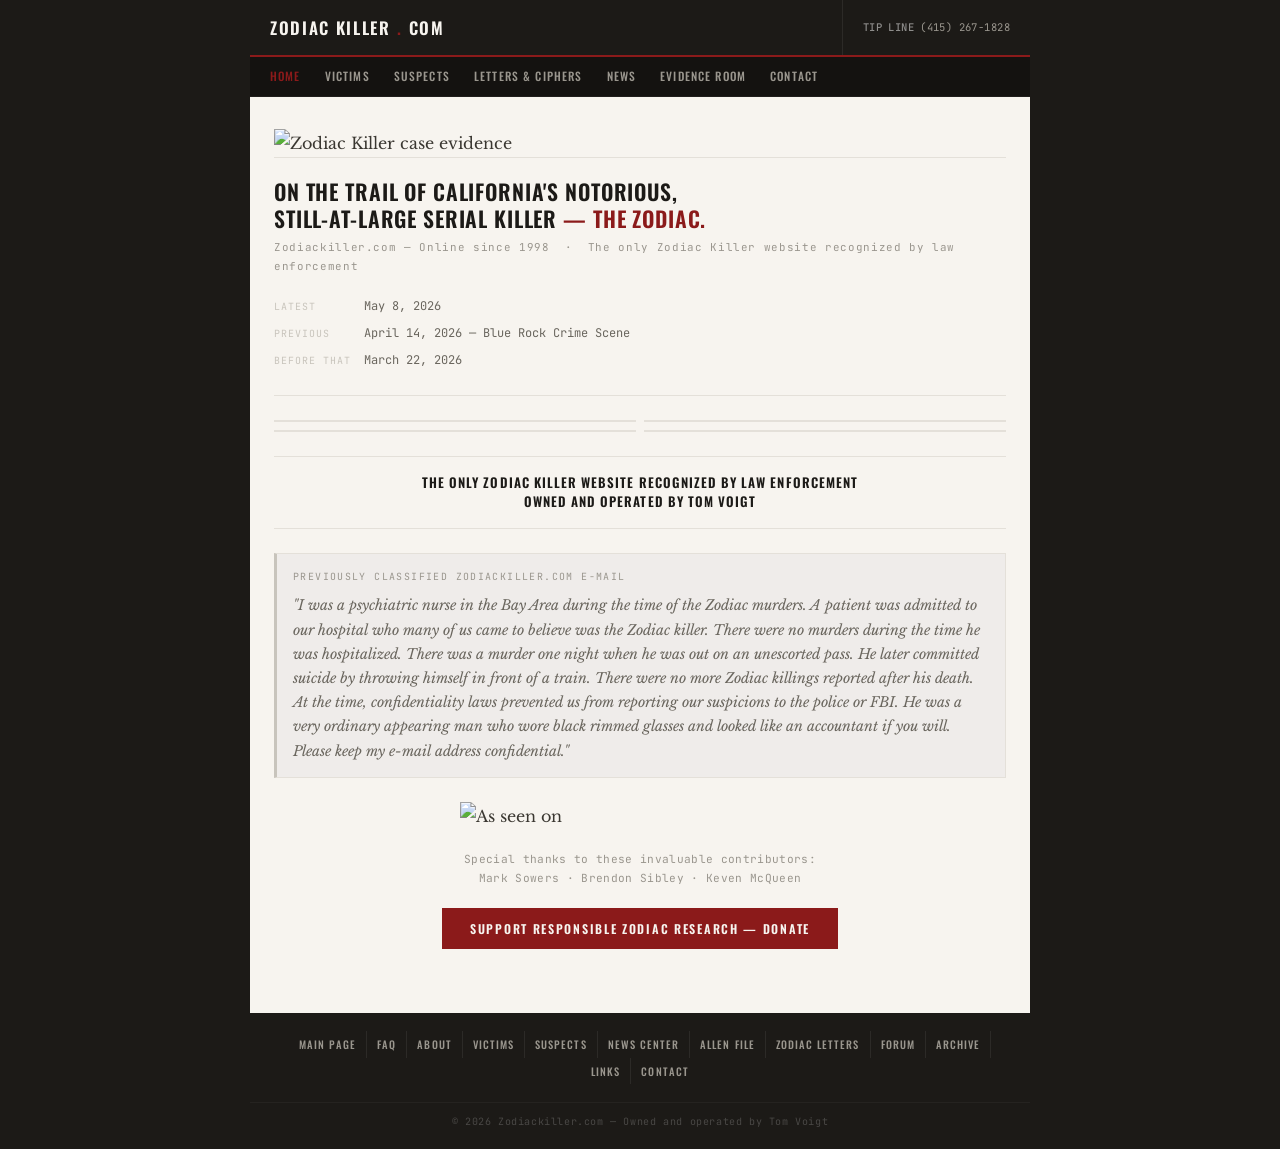
==== index.html @ cfa87250 "Add files via upload" ====
<!DOCTYPE html>
<html lang="en">
<head>
<meta charset="UTF-8">
<meta name="viewport" content="width=device-width, initial-scale=1.0">
<title>ZODIAC KILLER .COM — Online since 1998</title>
<link rel="stylesheet" href="zodiac.css">
</head>
<body>

<div class="site-wrapper">

  <header class="site-header">
    <div class="header-inner">
      <a href="index.html" class="site-title">Zodiac Killer<span class="dot"> .</span>com</a>
      <div class="tip-line"><strong>TIP LINE</strong> (415) 267-1828</div>
      <button class="nav-toggle" onclick="document.querySelector('.site-nav').classList.toggle('open')">☰ Menu</button>
    </div>
  </header>

  <nav class="site-nav">
    <ul>
      <li><a href="index.html" class="active">Home</a></li>
      <li><a href="victims.html">Victims</a></li>
      <li><a href="suspects.html">Suspects</a></li>
      <li><a href="letters.html">Letters &amp; Ciphers</a></li>
      <li><a href="news.html">News</a></li>
      <li><a href="evidence.html">Evidence Room</a></li>
      <li><a href="contact.html">Contact</a></li>
    </ul>
  </nav>

  <main class="page-content">

    <img class="home-lead-image" src="wp-content/uploads/2025/09/mni2.jpg" alt="Zodiac Killer case evidence">

    <div class="home-tagline">On the trail of California's notorious,<br>still-at-large serial killer<em> — the Zodiac.</em></div>
    <div class="home-since">Zodiackiller.com — Online since 1998 &nbsp;·&nbsp; The only Zodiac Killer website recognized by law enforcement</div>

    <div class="home-updates">
      <div class="update-row">
        <span class="label">Latest</span>
        <a href="#">May 8, 2026</a>
      </div>
      <div class="update-row">
        <span class="label">Previous</span>
        <a href="#">April 14, 2026 — Blue Rock Crime Scene</a>
      </div>
      <div class="update-row">
        <span class="label">Before that</span>
        <a href="#">March 22, 2026</a>
      </div>
    </div>

    <div class="home-images">
      <img src="wp-content/uploads/2025/10/500md.jpg" alt="">
      <img src="wp-content/uploads/2025/06/lc.jpg" alt="">
      <img src="wp-content/uploads/2026/01/finallyalldone2.jpg" alt="">
      <img src="wp-content/uploads/2025/09/30t.jpg" alt="">
    </div>

    <div class="home-statement">
      The only Zodiac Killer website recognized by law enforcement<br>
      Owned and operated by Tom Voigt
    </div>

    <div class="home-classified-email">
      <div class="label">Previously classified Zodiackiller.com e-mail</div>
      <blockquote>
        "I was a psychiatric nurse in the Bay Area during the time of the Zodiac murders. A patient was admitted to our hospital who many of us came to believe was the Zodiac killer. There were no murders during the time he was hospitalized. There was a murder one night when he was out on an unescorted pass. He later committed suicide by throwing himself in front of a train. There were no more Zodiac killings reported after his death. At the time, confidentiality laws prevented us from reporting our suspicions to the police or FBI. He was a very ordinary appearing man who wore black rimmed glasses and looked like an accountant if you will. Please keep my e-mail address confidential."
      </blockquote>
    </div>

    <img src="wp-content/uploads/2025/08/asseenon-1.jpg" alt="As seen on" style="margin: 0 auto 20px; max-width: 360px;">

    <div class="home-thanks">
      Special thanks to these invaluable contributors:<br>
      Mark Sowers · Brendon Sibley · Keven McQueen
    </div>

    <div class="home-donate">
      <a href="https://www.paypal.com/donate/?hosted_button_id=XULCL3G2K2986" class="donate-btn">Support Responsible Zodiac Research — Donate</a>
    </div>

  </main>

  <footer class="site-footer">
    <nav class="footer-nav">
      <a href="index.html">Main Page</a>
      <a href="faq.html">FAQ</a>
      <a href="about.html">About</a>
      <a href="victims.html">Victims</a>
      <a href="suspects.html">Suspects</a>
      <a href="news.html">News Center</a>
      <a href="allen.html">Allen File</a>
      <a href="letters.html">Zodiac Letters</a>
      <a href="forum.html">Forum</a>
      <a href="archive.html">Archive</a>
      <a href="links.html">Links</a>
      <a href="contact.html">Contact</a>
    </nav>
    <div class="footer-bottom">© 2026 Zodiackiller.com — Owned and operated by Tom Voigt</div>
  </footer>

</div>
</body>
</html>
---- zodiac.css ----
/*
 * ZODIACKILLER.COM — SHARED STYLESHEET v1.0
 * Forensic archive aesthetic: high legibility, restrained authority.
 * Content first. One accent color. No decoration that doesn't earn its place.
 *
 * Fonts: Libre Baskerville (body), Oswald (nav/labels), JetBrains Mono (dates/codes)
 */

@import url('https://fonts.googleapis.com/css2?family=Libre+Baskerville:ital,wght@0,400;0,700;1,400&family=Oswald:wght@400;500;600&family=JetBrains+Mono:wght@400;500&display=swap');

/* ── Reset ── */
*, *::before, *::after { box-sizing: border-box; margin: 0; padding: 0; }
img { max-width: 100%; height: auto; display: block; }

/* ── Variables ── */
:root {
  --red:       #8b1a1a;
  --red-hover: #a52020;
  --red-pale:  #f5eded;

  --ink:       #1c1a17;
  --ink-2:     #3a3731;
  --ink-3:     #6a665e;
  --ink-4:     #9a968e;
  --ink-5:     #c8c4bc;

  --paper:     #f7f4ef;
  --paper-2:   #efecea;
  --paper-3:   #e4e0d9;

  --serif:     'Libre Baskerville', Georgia, 'Times New Roman', serif;
  --display:   'Oswald', 'Arial Narrow', sans-serif;
  --mono:      'JetBrains Mono', 'Courier New', monospace;

  --max-w:     780px;
}

/* ── Base ── */
html { font-size: 16px; scroll-behavior: smooth; }

body {
  background: var(--ink);
  color: var(--ink-2);
  font-family: var(--serif);
  line-height: 1.75;
  -webkit-font-smoothing: antialiased;
}

.site-wrapper {
  background: var(--paper);
  max-width: var(--max-w);
  margin: 0 auto;
  min-height: 100vh;
}

/* ════════════════════════════════════════
   HEADER
════════════════════════════════════════ */
.site-header {
  background: var(--ink);
  border-bottom: 2px solid var(--red);
  position: sticky;
  top: 0;
  z-index: 100;
}

.header-inner {
  display: flex;
  align-items: stretch;
  justify-content: space-between;
}

.site-title {
  font-family: var(--display);
  font-size: 1.05rem;
  font-weight: 600;
  letter-spacing: 0.1em;
  text-transform: uppercase;
  color: var(--paper);
  text-decoration: none;
  padding: 13px 20px;
  display: flex;
  align-items: center;
  gap: 6px;
  flex-shrink: 0;
}

.site-title .dot { color: var(--red); }

.tip-line {
  font-family: var(--mono);
  font-size: 0.66rem;
  color: var(--ink-4);
  padding: 13px 20px;
  display: flex;
  align-items: center;
  letter-spacing: 0.04em;
  border-left: 1px solid rgba(255,255,255,0.07);
}

.tip-line strong {
  color: rgba(255,255,255,0.5);
  margin-right: 6px;
  font-weight: 500;
}

.nav-toggle {
  display: none;
  background: none;
  border: none;
  cursor: pointer;
  padding: 13px 20px;
  color: var(--ink-4);
  font-family: var(--display);
  font-size: 0.72rem;
  letter-spacing: 0.1em;
  text-transform: uppercase;
  align-items: center;
  gap: 6px;
}

/* ════════════════════════════════════════
   NAVIGATION
════════════════════════════════════════ */
.site-nav {
  background: #141210;
  border-bottom: 1px solid rgba(255,255,255,0.05);
}

.site-nav ul {
  list-style: none;
  display: flex;
  flex-wrap: wrap;
  padding: 0 8px;
}

.site-nav ul li a {
  display: block;
  font-family: var(--display);
  font-size: 0.72rem;
  font-weight: 500;
  letter-spacing: 0.1em;
  text-transform: uppercase;
  color: var(--ink-4);
  text-decoration: none;
  padding: 9px 12px;
  transition: color 0.15s;
  white-space: nowrap;
}

.site-nav ul li a:hover { color: var(--paper); }
.site-nav ul li a.active { color: var(--red); }

/* ════════════════════════════════════════
   PAGE CONTENT
════════════════════════════════════════ */
.page-content {
  padding: 32px 24px 56px;
}

.page-header {
  border-bottom: 1px solid var(--paper-3);
  padding-bottom: 20px;
  margin-bottom: 28px;
}

.page-label {
  font-family: var(--display);
  font-size: 0.68rem;
  font-weight: 500;
  letter-spacing: 0.18em;
  text-transform: uppercase;
  color: var(--red);
  margin-bottom: 8px;
  display: flex;
  align-items: center;
  gap: 10px;
}

.page-label::after {
  content: '';
  flex: 1;
  height: 1px;
  background: var(--paper-3);
}

.page-title {
  font-family: var(--display);
  font-size: clamp(1.4rem, 4vw, 2rem);
  font-weight: 600;
  letter-spacing: 0.02em;
  text-transform: uppercase;
  color: var(--ink);
  line-height: 1.15;
  margin-bottom: 8px;
}

.page-subtitle {
  font-family: var(--serif);
  font-size: 1rem;
  font-style: italic;
  color: var(--ink-3);
}

.page-byline {
  font-family: var(--mono);
  font-size: 0.7rem;
  color: var(--ink-4);
  margin-top: 10px;
  display: flex;
  flex-wrap: wrap;
  gap: 3px 14px;
  letter-spacing: 0.03em;
}

.page-byline a { color: var(--red); text-decoration: none; }
.page-byline a:hover { text-decoration: underline; }

/* ════════════════════════════════════════
   ARTICLE LAYOUT
════════════════════════════════════════ */
.article-layout {
  display: grid;
  grid-template-columns: 1fr 152px;
  gap: 28px;
  align-items: start;
}

.article-body p {
  font-size: 0.96rem;
  line-height: 1.82;
  color: var(--ink-2);
  margin-bottom: 1.15em;
}

.article-body p:first-of-type::first-letter {
  font-family: var(--display);
  font-size: 3em;
  font-weight: 600;
  float: left;
  line-height: 0.78;
  margin: 5px 8px 0 0;
  color: var(--red);
}

.article-body b,
.article-body strong { color: var(--ink); font-weight: 700; }

.article-body a {
  color: var(--red);
  text-decoration: none;
  border-bottom: 1px solid rgba(139,26,26,0.28);
  transition: border-color 0.15s;
}
.article-body a:hover { border-bottom-color: var(--red); }

.article-body .update-notice {
  font-family: var(--mono);
  font-size: 0.76rem;
  color: var(--red);
  background: var(--red-pale);
  border-left: 3px solid var(--red);
  padding: 8px 12px;
  margin-bottom: 1.15em;
  line-height: 1.55;
}

/* Witness statements / quotes */
.article-body .witness {
  border-left: 2px solid var(--ink-5);
  padding: 0 0 0 16px;
  margin-bottom: 1.15em;
  color: var(--ink-3);
  font-style: italic;
}

/* ── Sidebar images ── */
.article-sidebar {
  display: flex;
  flex-direction: column;
  gap: 14px;
}

.sidebar-figure {
  border: 1px solid var(--paper-3);
  background: white;
}

.sidebar-figure img { width: 100%; }

.sidebar-figure figcaption {
  font-family: var(--mono);
  font-size: 0.64rem;
  color: var(--ink-3);
  padding: 5px 7px;
  line-height: 1.4;
  background: var(--paper-2);
  letter-spacing: 0.02em;
}

/* ════════════════════════════════════════
   PROFILE HEADER (suspect/victim)
════════════════════════════════════════ */
.profile-header {
  display: grid;
  grid-template-columns: 110px 1fr;
  gap: 18px;
  align-items: start;
  background: var(--paper-2);
  border: 1px solid var(--paper-3);
  border-left: 3px solid var(--red);
  padding: 16px;
  margin-bottom: 24px;
}

.profile-photo { border: 1px solid var(--paper-3); background: white; }
.profile-photo img { width: 100%; }

.profile-name {
  font-family: var(--display);
  font-size: 1.25rem;
  font-weight: 600;
  letter-spacing: 0.04em;
  text-transform: uppercase;
  color: var(--ink);
  line-height: 1.2;
  margin-bottom: 4px;
}

.profile-aka {
  font-family: var(--mono);
  font-size: 0.67rem;
  color: var(--ink-4);
  letter-spacing: 0.04em;
  margin-bottom: 8px;
}

.profile-status {
  display: inline-block;
  font-family: var(--display);
  font-size: 0.62rem;
  font-weight: 600;
  letter-spacing: 0.14em;
  text-transform: uppercase;
  padding: 3px 8px;
  margin-bottom: 10px;
}

.profile-status.suspect { background: var(--ink); color: var(--paper); }
.profile-status.victim  { background: var(--red); color: var(--paper); }

.profile-contact {
  font-family: var(--mono);
  font-size: 0.7rem;
  color: var(--ink-4);
}

.profile-contact a { color: var(--red); text-decoration: none; }

/* ════════════════════════════════════════
   VICTIMS INDEX
════════════════════════════════════════ */
.victims-intro {
  font-size: 0.93rem;
  color: var(--ink-2);
  line-height: 1.72;
  margin-bottom: 28px;
  padding-bottom: 20px;
  border-bottom: 1px solid var(--paper-3);
}

.victims-intro em {
  display: block;
  margin-top: 8px;
  font-style: italic;
  color: var(--ink-3);
  font-size: 0.86rem;
}

.section-divider {
  font-family: var(--display);
  font-size: 0.66rem;
  font-weight: 600;
  letter-spacing: 0.18em;
  text-transform: uppercase;
  color: var(--ink-4);
  margin: 24px 0 12px;
  display: flex;
  align-items: center;
  gap: 10px;
}

.section-divider.definite { color: var(--red); }

.section-divider::after {
  content: '';
  flex: 1;
  height: 1px;
  background: var(--paper-3);
}

.victims-grid {
  display: grid;
  grid-template-columns: repeat(auto-fill, minmax(148px, 1fr));
  gap: 10px;
  margin-bottom: 4px;
}

.victim-card {
  border: 1px solid var(--paper-3);
  background: var(--paper-2);
  text-decoration: none;
  display: block;
  transition: border-color 0.15s, box-shadow 0.15s;
}

.victim-card:hover {
  border-color: var(--red);
  box-shadow: 0 2px 8px rgba(0,0,0,0.08);
}

.victim-card img { width: 100%; display: block; background: white; }

.victim-card-label {
  font-family: var(--display);
  font-size: 0.68rem;
  font-weight: 500;
  letter-spacing: 0.06em;
  text-transform: uppercase;
  color: var(--ink-2);
  padding: 7px 9px;
  line-height: 1.35;
}

/* ════════════════════════════════════════
   DOCUMENT GALLERY (ALAPF)
════════════════════════════════════════ */
.doc-intro {
  font-size: 0.88rem;
  color: var(--ink-2);
  line-height: 1.7;
  margin-bottom: 24px;
  padding: 14px 16px;
  background: var(--paper-2);
  border: 1px solid var(--paper-3);
  border-left: 3px solid var(--red);
}

.doc-gallery {
  display: grid;
  grid-template-columns: repeat(auto-fill, minmax(120px, 1fr));
  gap: 10px;
}

.doc-item {
  border: 1px solid var(--paper-3);
  background: var(--paper-2);
  text-decoration: none;
  display: block;
  transition: border-color 0.15s;
}

.doc-item:hover { border-color: var(--red); }
.doc-item img { width: 100%; background: white; }

.doc-caption {
  font-family: var(--mono);
  font-size: 0.62rem;
  color: var(--ink-3);
  padding: 5px 7px;
  line-height: 1.4;
  letter-spacing: 0.02em;
}

/* ════════════════════════════════════════
   HOMEPAGE
════════════════════════════════════════ */
.home-lead-image {
  width: 100%;
  border-bottom: 1px solid var(--paper-3);
  margin-bottom: 20px;
}

.home-tagline {
  font-family: var(--display);
  font-size: clamp(1rem, 3vw, 1.35rem);
  font-weight: 600;
  letter-spacing: 0.04em;
  text-transform: uppercase;
  color: var(--ink);
  line-height: 1.25;
  margin-bottom: 6px;
}

.home-tagline em { color: var(--red); font-style: normal; }

.home-since {
  font-family: var(--mono);
  font-size: 0.68rem;
  color: var(--ink-4);
  letter-spacing: 0.06em;
  margin-bottom: 20px;
}

.home-updates {
  display: flex;
  flex-direction: column;
  gap: 6px;
  margin-bottom: 24px;
  padding-bottom: 24px;
  border-bottom: 1px solid var(--paper-3);
}

.update-row {
  font-family: var(--mono);
  font-size: 0.75rem;
  display: flex;
  align-items: baseline;
  gap: 10px;
}

.update-row .label {
  color: var(--ink-5);
  font-size: 0.62rem;
  letter-spacing: 0.1em;
  text-transform: uppercase;
  flex-shrink: 0;
  width: 80px;
}

.update-row a {
  color: var(--ink-3);
  text-decoration: none;
  transition: color 0.15s;
}

.update-row a:hover { color: var(--red); }

.home-images {
  display: grid;
  grid-template-columns: 1fr 1fr;
  gap: 8px;
  margin-bottom: 24px;
}

.home-images img {
  width: 100%;
  border: 1px solid var(--paper-3);
}

.home-statement {
  font-family: var(--display);
  font-size: 0.82rem;
  font-weight: 600;
  letter-spacing: 0.08em;
  text-transform: uppercase;
  color: var(--ink);
  text-align: center;
  padding: 16px 24px;
  border-top: 1px solid var(--paper-3);
  border-bottom: 1px solid var(--paper-3);
  margin-bottom: 24px;
  line-height: 1.5;
}

.home-classified-email {
  background: var(--paper-2);
  border: 1px solid var(--paper-3);
  border-left: 3px solid var(--ink-5);
  padding: 14px 16px;
  margin-bottom: 24px;
}

.home-classified-email .label {
  font-family: var(--mono);
  font-size: 0.62rem;
  letter-spacing: 0.14em;
  text-transform: uppercase;
  color: var(--ink-4);
  margin-bottom: 8px;
}

.home-classified-email blockquote {
  font-size: 0.88rem;
  font-style: italic;
  color: var(--ink-3);
  line-height: 1.72;
}

.home-thanks {
  font-family: var(--mono);
  font-size: 0.7rem;
  color: var(--ink-4);
  text-align: center;
  line-height: 1.7;
  margin-bottom: 20px;
  letter-spacing: 0.03em;
}

.home-donate {
  text-align: center;
  margin-bottom: 8px;
}

.donate-btn {
  display: inline-block;
  font-family: var(--display);
  font-size: 0.76rem;
  font-weight: 600;
  letter-spacing: 0.14em;
  text-transform: uppercase;
  color: var(--paper);
  background: var(--red);
  text-decoration: none;
  padding: 10px 28px;
  transition: background 0.15s;
}

.donate-btn:hover { background: var(--red-hover); }

/* ════════════════════════════════════════
   FOOTER
════════════════════════════════════════ */
.site-footer {
  background: var(--ink);
}

.footer-nav {
  padding: 18px 24px;
  display: flex;
  flex-wrap: wrap;
  justify-content: center;
  gap: 0;
}

.footer-nav a {
  font-family: var(--display);
  font-size: 0.66rem;
  font-weight: 500;
  letter-spacing: 0.1em;
  text-transform: uppercase;
  color: var(--ink-4);
  text-decoration: none;
  padding: 4px 10px;
  border-right: 1px solid rgba(255,255,255,0.07);
  transition: color 0.15s;
  white-space: nowrap;
}

.footer-nav a:last-child { border-right: none; }
.footer-nav a:hover { color: var(--paper); }

.footer-bottom {
  text-align: center;
  padding: 10px 24px 18px;
  font-family: var(--mono);
  font-size: 0.63rem;
  color: rgba(255,255,255,0.2);
  letter-spacing: 0.06em;
  border-top: 1px solid rgba(255,255,255,0.04);
}

/* ════════════════════════════════════════
   RESPONSIVE — MOBILE
════════════════════════════════════════ */
@media (max-width: 600px) {
  .tip-line { display: none; }
  .nav-toggle { display: flex; }

  .site-nav {
    display: none;
    position: absolute;
    top: 100%;
    left: 0;
    right: 0;
    z-index: 99;
    border-bottom: 2px solid var(--red);
  }
  .site-nav.open { display: block; }

  .site-nav ul {
    flex-direction: column;
    padding: 6px 0;
  }

  .site-nav ul li a {
    padding: 11px 20px;
    font-size: 0.82rem;
    border-bottom: 1px solid rgba(255,255,255,0.04);
  }

  .article-layout {
    grid-template-columns: 1fr;
  }

  .article-sidebar {
    display: grid;
    grid-template-columns: 1fr 1fr;
    gap: 10px;
  }

  .profile-header {
    grid-template-columns: 80px 1fr;
    gap: 14px;
  }

  .victims-grid {
    grid-template-columns: 1fr 1fr;
  }

  .home-images {
    grid-template-columns: 1fr;
  }

  .page-content { padding: 20px 16px 40px; }
}

@media (max-width: 380px) {
  .article-sidebar { grid-template-columns: 1fr; }
  .doc-gallery { grid-template-columns: repeat(2, 1fr); }
}
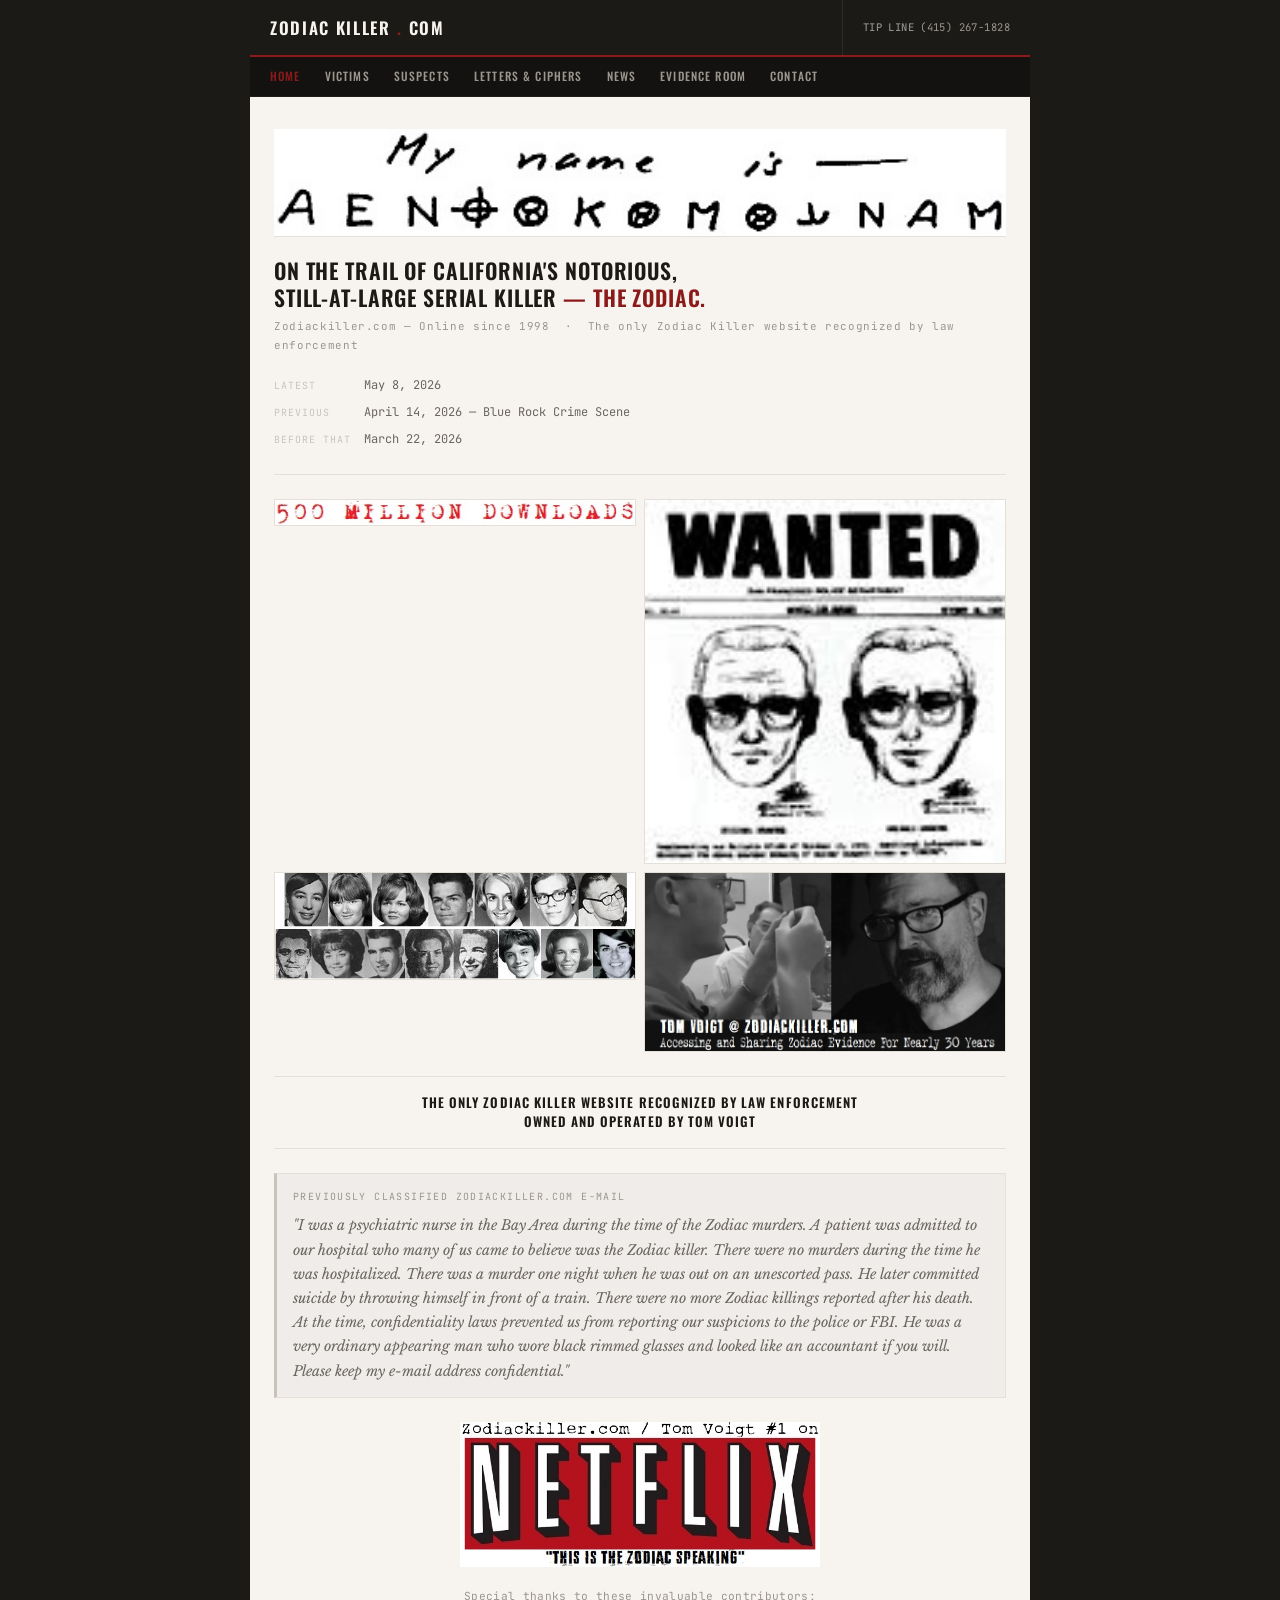
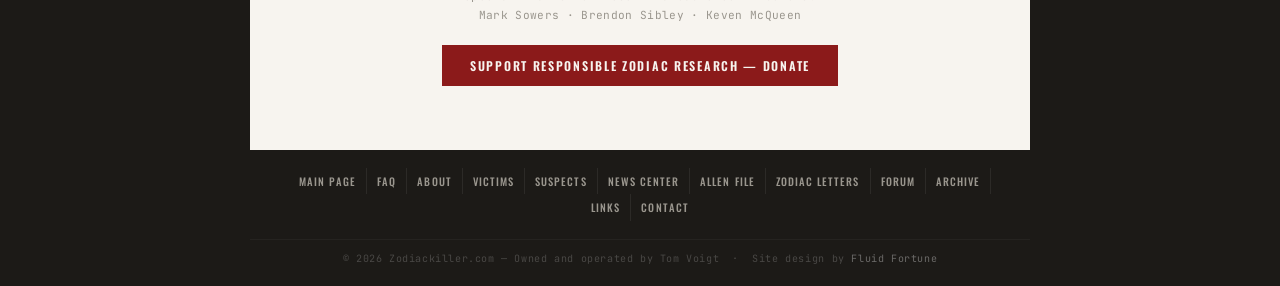
==== commit a2a4a7f3: "Updated footer" ====
--- a/index.html
+++ b/index.html
@@ -92,14 +92,14 @@
       <a href="victims.html">Victims</a>
       <a href="suspects.html">Suspects</a>
       <a href="news.html">News Center</a>
-      <a href="allen.html">Allen File</a>
+      <a href="allen-pf.html">Allen File</a>
       <a href="letters.html">Zodiac Letters</a>
       <a href="forum.html">Forum</a>
       <a href="archive.html">Archive</a>
       <a href="links.html">Links</a>
       <a href="contact.html">Contact</a>
     </nav>
-    <div class="footer-bottom">© 2026 Zodiackiller.com — Owned and operated by Tom Voigt</div>
+    <div class="footer-bottom">© 2026 Zodiackiller.com — Owned and operated by Tom Voigt &nbsp;·&nbsp; Site design by <a href="https://fluidfortune.com" target="_blank" rel="noopener" style="color:rgba(255,255,255,0.35); text-decoration:none;">Fluid Fortune</a></div>
   </footer>
 
 </div>
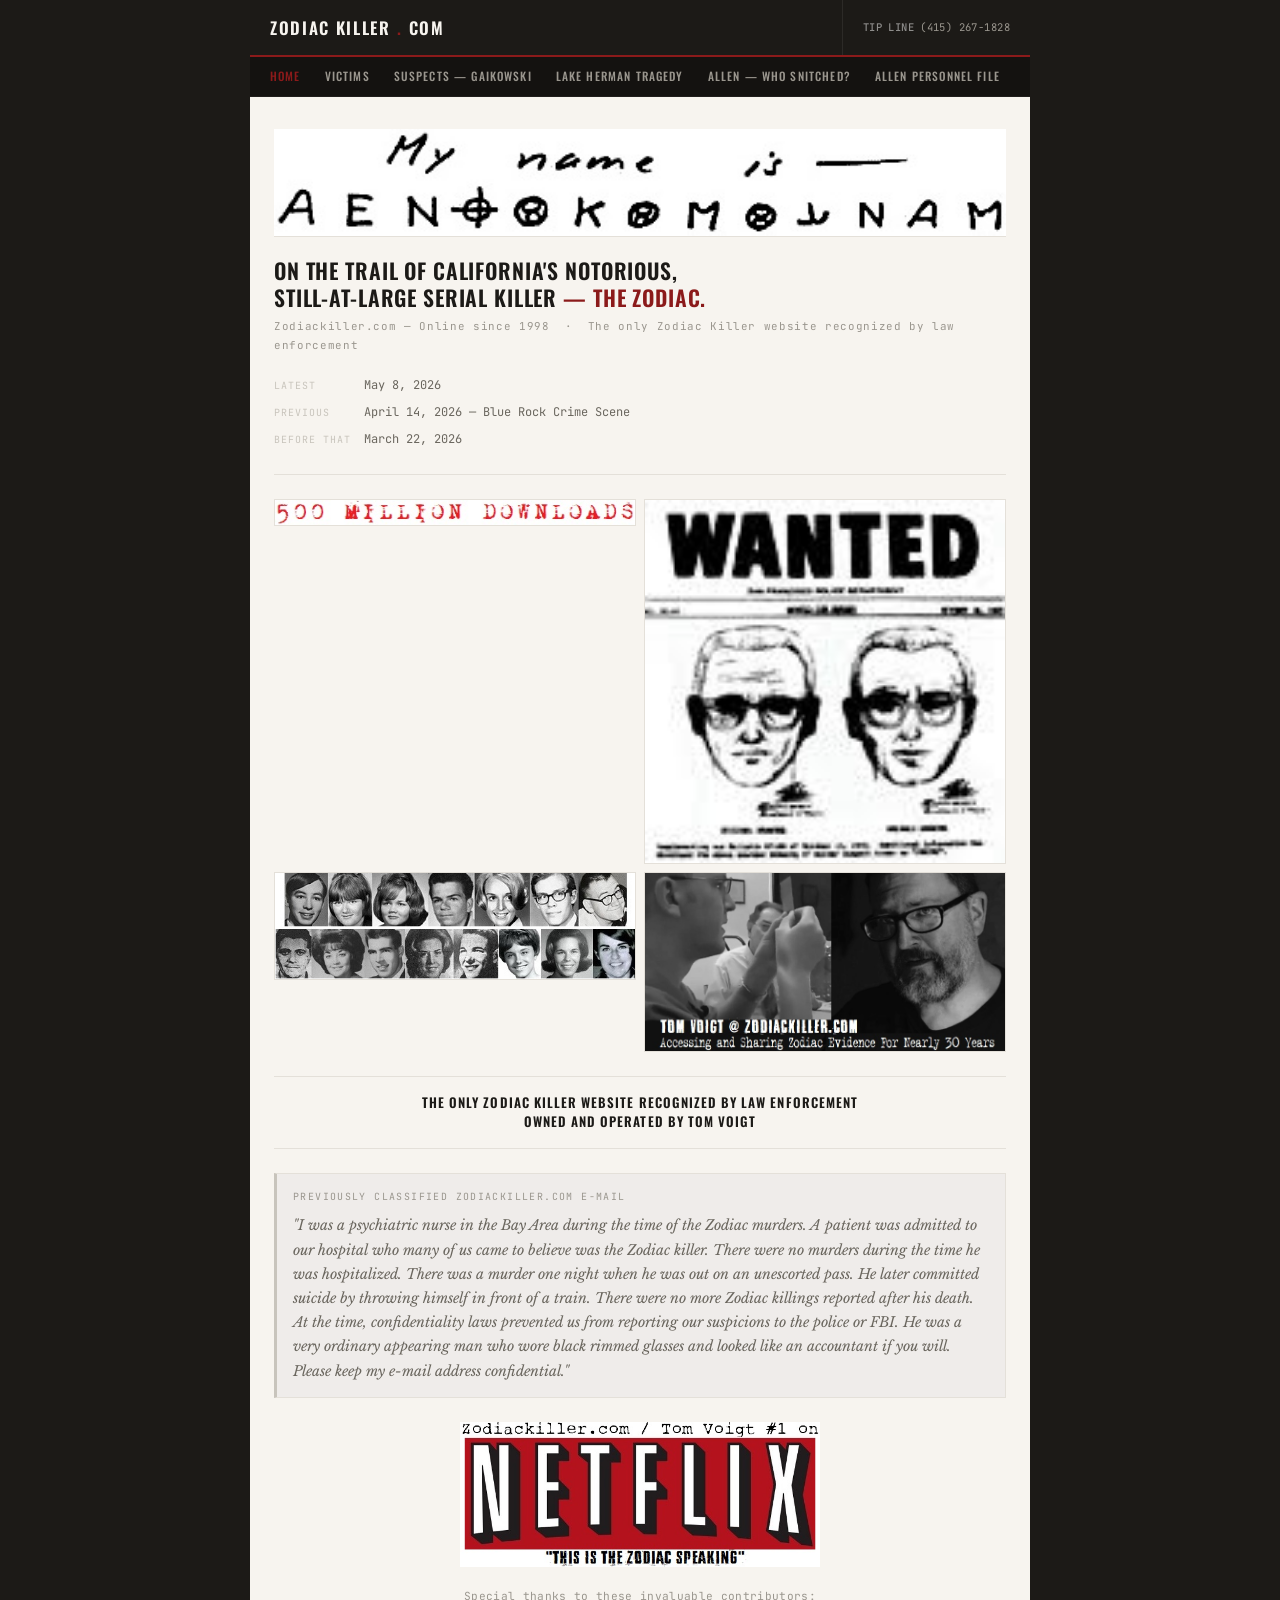
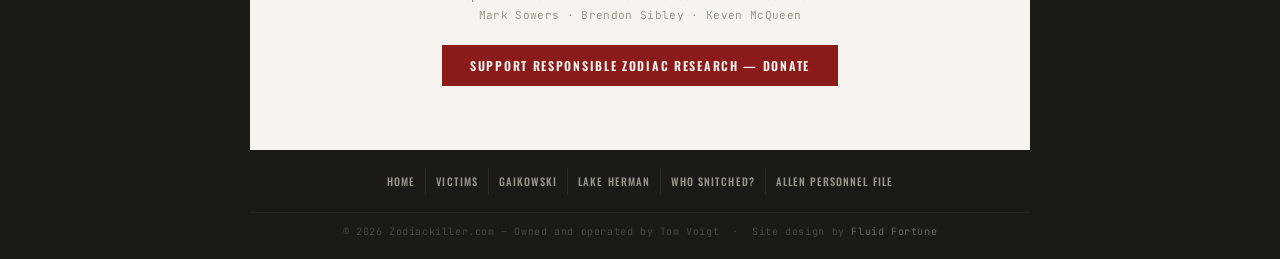
==== commit 0ebb0192: "Updated sample template" ====
--- a/index.html
+++ b/index.html
@@ -22,11 +22,10 @@
     <ul>
       <li><a href="index.html" class="active">Home</a></li>
       <li><a href="victims.html">Victims</a></li>
-      <li><a href="suspects.html">Suspects</a></li>
-      <li><a href="letters.html">Letters &amp; Ciphers</a></li>
-      <li><a href="news.html">News</a></li>
-      <li><a href="evidence.html">Evidence Room</a></li>
-      <li><a href="contact.html">Contact</a></li>
+      <li><a href="gaikowski.html">Suspects — Gaikowski</a></li>
+      <li><a href="lhr.html">Lake Herman Tragedy</a></li>
+      <li><a href="allen.html">Allen — Who Snitched?</a></li>
+      <li><a href="allen-pf.html">Allen Personnel File</a></li>
     </ul>
   </nav>
 
@@ -86,18 +85,12 @@
 
   <footer class="site-footer">
     <nav class="footer-nav">
-      <a href="index.html">Main Page</a>
-      <a href="faq.html">FAQ</a>
-      <a href="about.html">About</a>
+      <a href="index.html">Home</a>
       <a href="victims.html">Victims</a>
-      <a href="suspects.html">Suspects</a>
-      <a href="news.html">News Center</a>
-      <a href="allen-pf.html">Allen File</a>
-      <a href="letters.html">Zodiac Letters</a>
-      <a href="forum.html">Forum</a>
-      <a href="archive.html">Archive</a>
-      <a href="links.html">Links</a>
-      <a href="contact.html">Contact</a>
+      <a href="gaikowski.html">Gaikowski</a>
+      <a href="lhr.html">Lake Herman</a>
+      <a href="allen.html">Who Snitched?</a>
+      <a href="allen-pf.html">Allen Personnel File</a>
     </nav>
     <div class="footer-bottom">© 2026 Zodiackiller.com — Owned and operated by Tom Voigt &nbsp;·&nbsp; Site design by <a href="https://fluidfortune.com" target="_blank" rel="noopener" style="color:rgba(255,255,255,0.35); text-decoration:none;">Fluid Fortune</a></div>
   </footer>
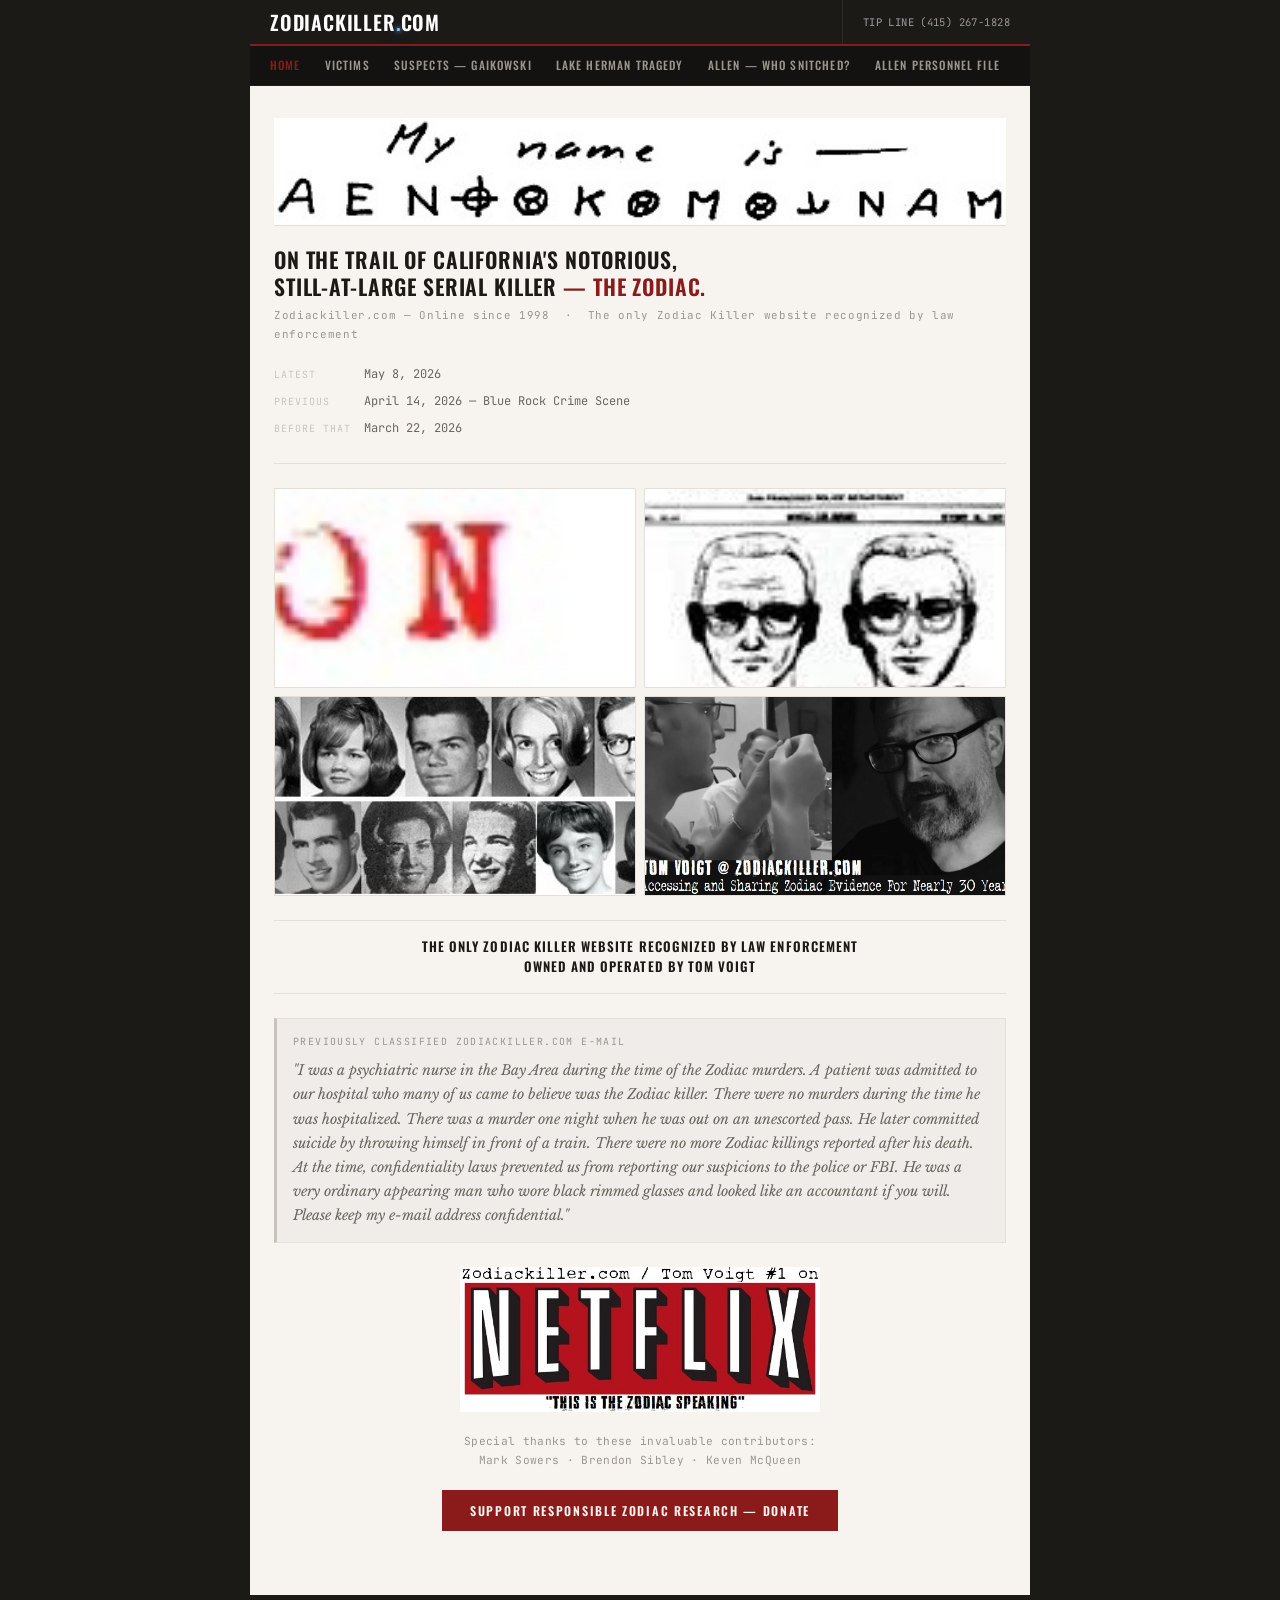
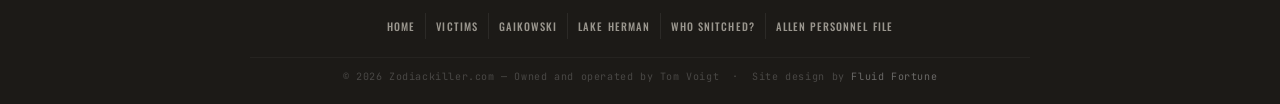
==== commit ea16fa1c: "Add files via upload" ====
--- a/index.html
+++ b/index.html
@@ -12,7 +12,7 @@
 
   <header class="site-header">
     <div class="header-inner">
-      <a href="index.html" class="site-title">Zodiac Killer<span class="dot"> .</span>com</a>
+      <a href="index.html" class="site-title">ZODIACKILLER<span class="dot">.</span>COM</a>
       <div class="tip-line"><strong>TIP LINE</strong> (415) 267-1828</div>
       <button class="nav-toggle" onclick="document.querySelector('.site-nav').classList.toggle('open')">☰ Menu</button>
     </div>
--- a/zodiac.css
+++ b/zodiac.css
@@ -72,20 +72,53 @@
 
 .site-title {
   font-family: var(--display);
-  font-size: 1.05rem;
-  font-weight: 600;
-  letter-spacing: 0.1em;
-  text-transform: uppercase;
-  color: var(--paper);
+  font-size: 1.25rem;
+  font-weight: 600;
+  letter-spacing: 0.04em;
+  text-transform: uppercase;
+  color: #ffffff;
   text-decoration: none;
-  padding: 13px 20px;
+  padding: 12px 20px;
   display: flex;
   align-items: center;
-  gap: 6px;
+  gap: 0;
   flex-shrink: 0;
-}
-
-.site-title .dot { color: var(--red); }
+  line-height: 1;
+}
+
+/* No spaces — ZODIACKILLER.COM as one tight stamp */
+.site-title .wordmark {
+  display: inline;
+  letter-spacing: 0.02em;
+}
+
+.site-title .dot {
+  color: #7eb8f7;
+  letter-spacing: 0;
+  text-shadow:
+    0 0 4px  rgba(140, 200, 255, 0.95),
+    0 0 10px rgba(100, 170, 255, 0.75),
+    0 0 22px rgba(80,  150, 255, 0.55),
+    0 0 42px rgba(60,  120, 255, 0.30);
+  animation: dot-pulse 3.5s ease-in-out infinite;
+}
+
+@keyframes dot-pulse {
+  0%, 100% {
+    text-shadow:
+      0 0 4px  rgba(140, 200, 255, 0.95),
+      0 0 10px rgba(100, 170, 255, 0.75),
+      0 0 22px rgba(80,  150, 255, 0.55),
+      0 0 42px rgba(60,  120, 255, 0.30);
+  }
+  50% {
+    text-shadow:
+      0 0 6px  rgba(160, 220, 255, 1.00),
+      0 0 16px rgba(120, 190, 255, 0.85),
+      0 0 32px rgba(90,  160, 255, 0.65),
+      0 0 58px rgba(70,  130, 255, 0.38);
+  }
+}
 
 .tip-line {
   font-family: var(--mono);
@@ -545,6 +578,9 @@
 
 .home-images img {
   width: 100%;
+  height: 200px;
+  object-fit: cover;
+  object-position: center;
   border: 1px solid var(--paper-3);
 }
 
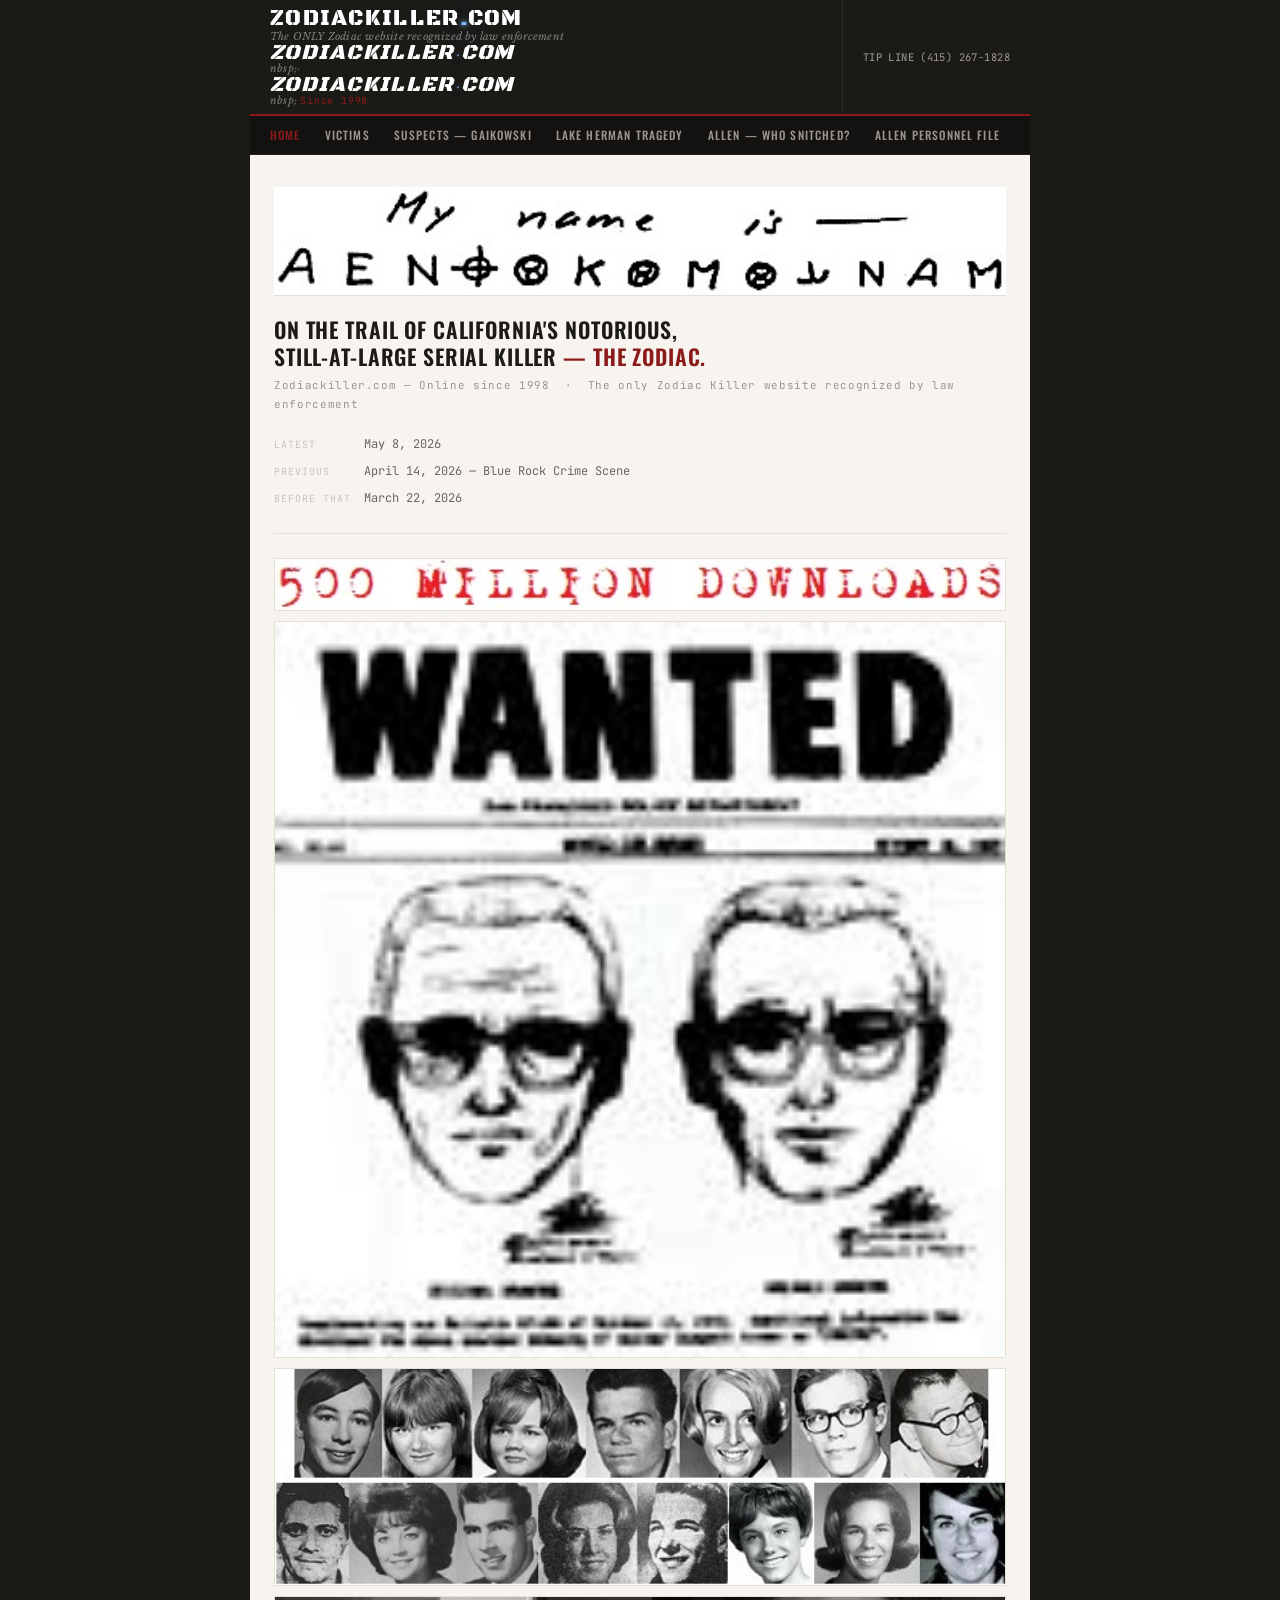
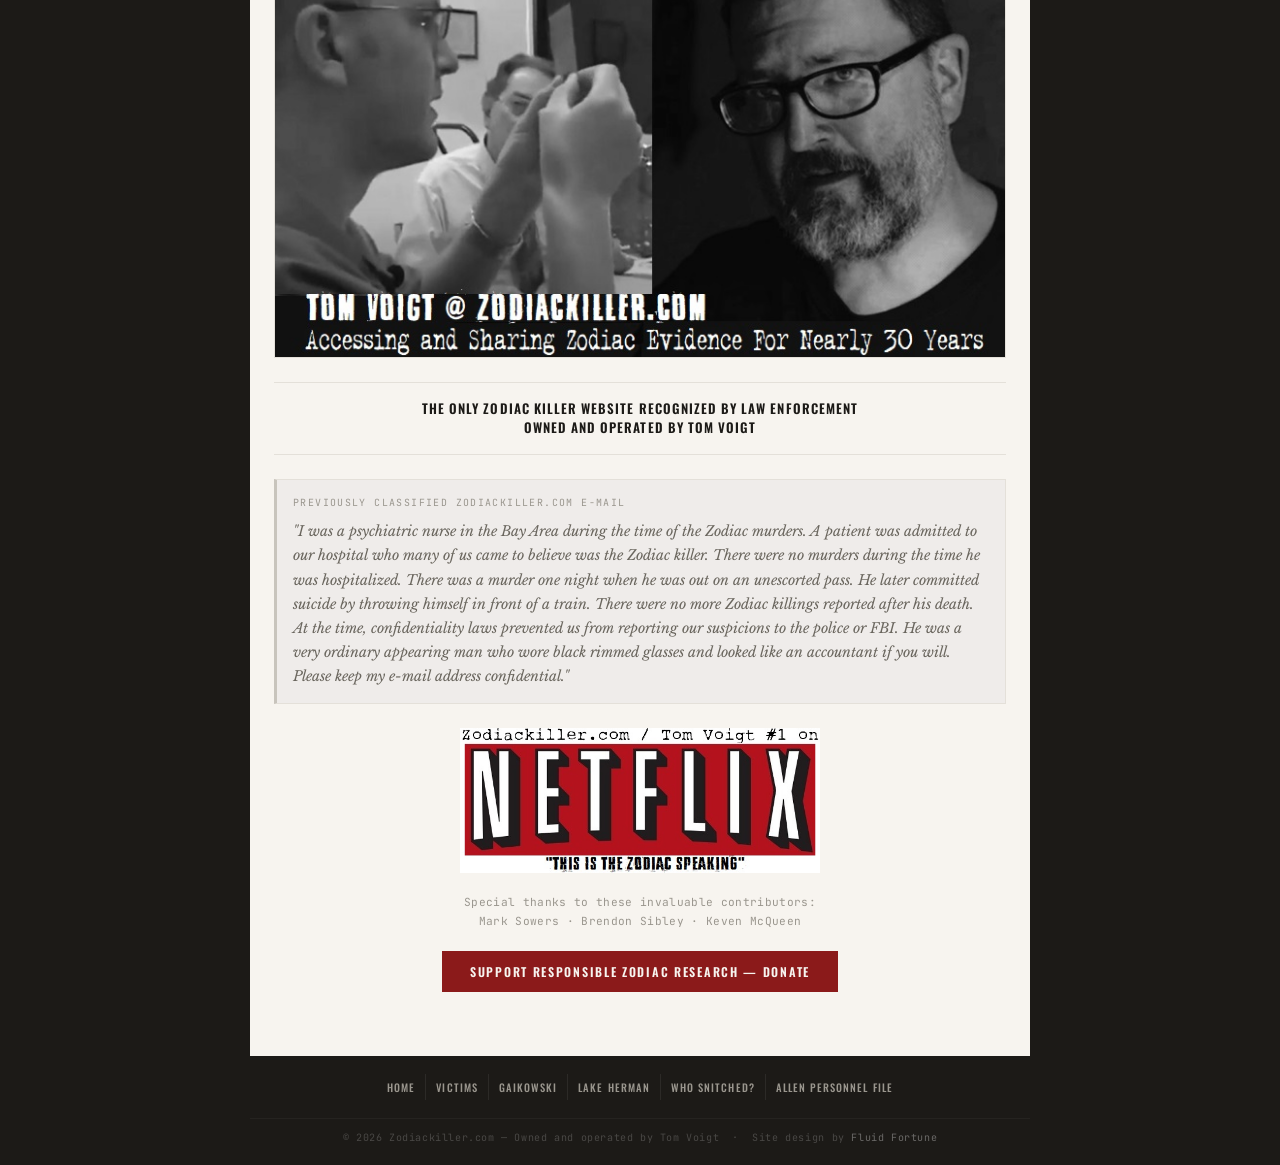
==== commit e6873ffb: "Updated .css file" ====
--- a/index.html
+++ b/index.html
@@ -12,7 +12,7 @@
 
   <header class="site-header">
     <div class="header-inner">
-      <a href="index.html" class="site-title">ZODIACKILLER<span class="dot">.</span>COM</a>
+      <div class="site-title-block"><a href="index.html" class="site-title">ZODIACKILLER<span class="dot">.</span>COM</a><div class="site-tagline">The ONLY Zodiac website recognized by law enforcement <a href="index.html" class="site-title">ZODIACKILLER<span class="dot">.</span>COM</a>nbsp;·<a href="index.html" class="site-title">ZODIACKILLER<span class="dot">.</span>COM</a>nbsp; <span>Since 1998</span></div></div>
       <div class="tip-line"><strong>TIP LINE</strong> (415) 267-1828</div>
       <button class="nav-toggle" onclick="document.querySelector('.site-nav').classList.toggle('open')">☰ Menu</button>
     </div>
--- a/zodiac.css
+++ b/zodiac.css
@@ -6,7 +6,7 @@
  * Fonts: Libre Baskerville (body), Oswald (nav/labels), JetBrains Mono (dates/codes)
  */
 
-@import url('https://fonts.googleapis.com/css2?family=Libre+Baskerville:ital,wght@0,400;0,700;1,400&family=Oswald:wght@400;500;600&family=JetBrains+Mono:wght@400;500&display=swap');
+@import url('https://fonts.googleapis.com/css2?family=Libre+Baskerville:ital,wght@0,400;0,700;1,400&family=Oswald:wght@400;500;600&family=Black+Ops+One&family=JetBrains+Mono:wght@400;500&display=swap');
 
 /* ── Reset ── */
 *, *::before, *::after { box-sizing: border-box; margin: 0; padding: 0; }
@@ -71,25 +71,19 @@
 }
 
 .site-title {
-  font-family: var(--display);
-  font-size: 1.25rem;
-  font-weight: 600;
-  letter-spacing: 0.04em;
+  font-family: 'Black Ops One', var(--display);
+  font-size: 1.35rem;
+  font-weight: 400;
+  letter-spacing: 0.06em;
   text-transform: uppercase;
   color: #ffffff;
   text-decoration: none;
-  padding: 12px 20px;
+  padding: 0;
   display: flex;
   align-items: center;
   gap: 0;
   flex-shrink: 0;
   line-height: 1;
-}
-
-/* No spaces — ZODIACKILLER.COM as one tight stamp */
-.site-title .wordmark {
-  display: inline;
-  letter-spacing: 0.02em;
 }
 
 .site-title .dot {
@@ -151,6 +145,33 @@
   align-items: center;
   gap: 6px;
 }
+
+.site-title-block {
+  display: flex;
+  flex-direction: column;
+  justify-content: center;
+  padding: 8px 20px;
+  flex-shrink: 0;
+}
+
+.site-tagline {
+  font-family: var(--serif);
+  font-size: 0.65rem;
+  font-style: italic;
+  color: rgba(255,255,255,0.45);
+  letter-spacing: 0.02em;
+  margin-top: 2px;
+  line-height: 1;
+}
+
+.site-tagline span {
+  color: var(--red);
+  font-style: normal;
+  font-family: var(--mono);
+  letter-spacing: 0.08em;
+  font-size: 0.62rem;
+}
+
 
 /* ════════════════════════════════════════
    NAVIGATION
@@ -570,17 +591,15 @@
 .update-row a:hover { color: var(--red); }
 
 .home-images {
-  display: grid;
-  grid-template-columns: 1fr 1fr;
-  gap: 8px;
+  display: flex;
+  flex-direction: column;
+  gap: 10px;
   margin-bottom: 24px;
 }
 
 .home-images img {
   width: 100%;
-  height: 200px;
-  object-fit: cover;
-  object-position: center;
+  height: auto;
   border: 1px solid var(--paper-3);
 }
 
@@ -744,10 +763,6 @@
     grid-template-columns: 1fr 1fr;
   }
 
-  .home-images {
-    grid-template-columns: 1fr;
-  }
-
   .page-content { padding: 20px 16px 40px; }
 }
 
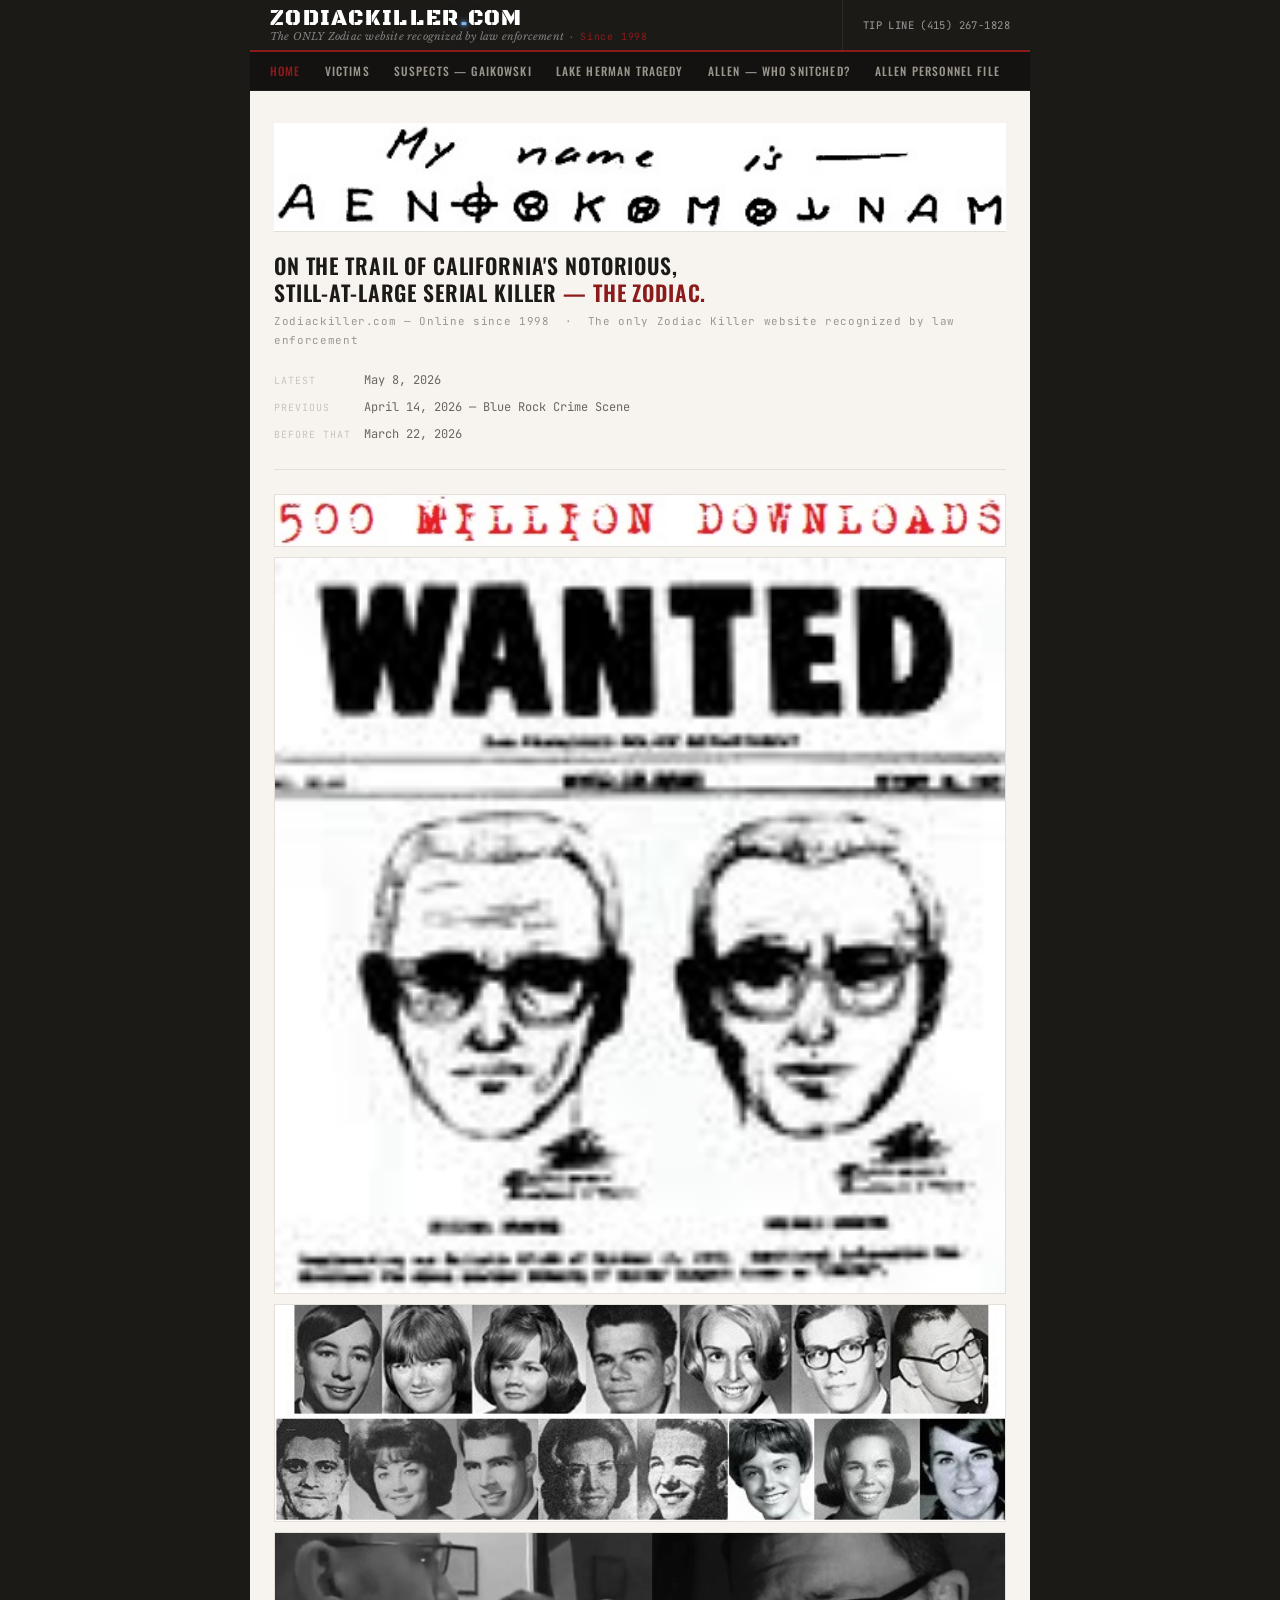
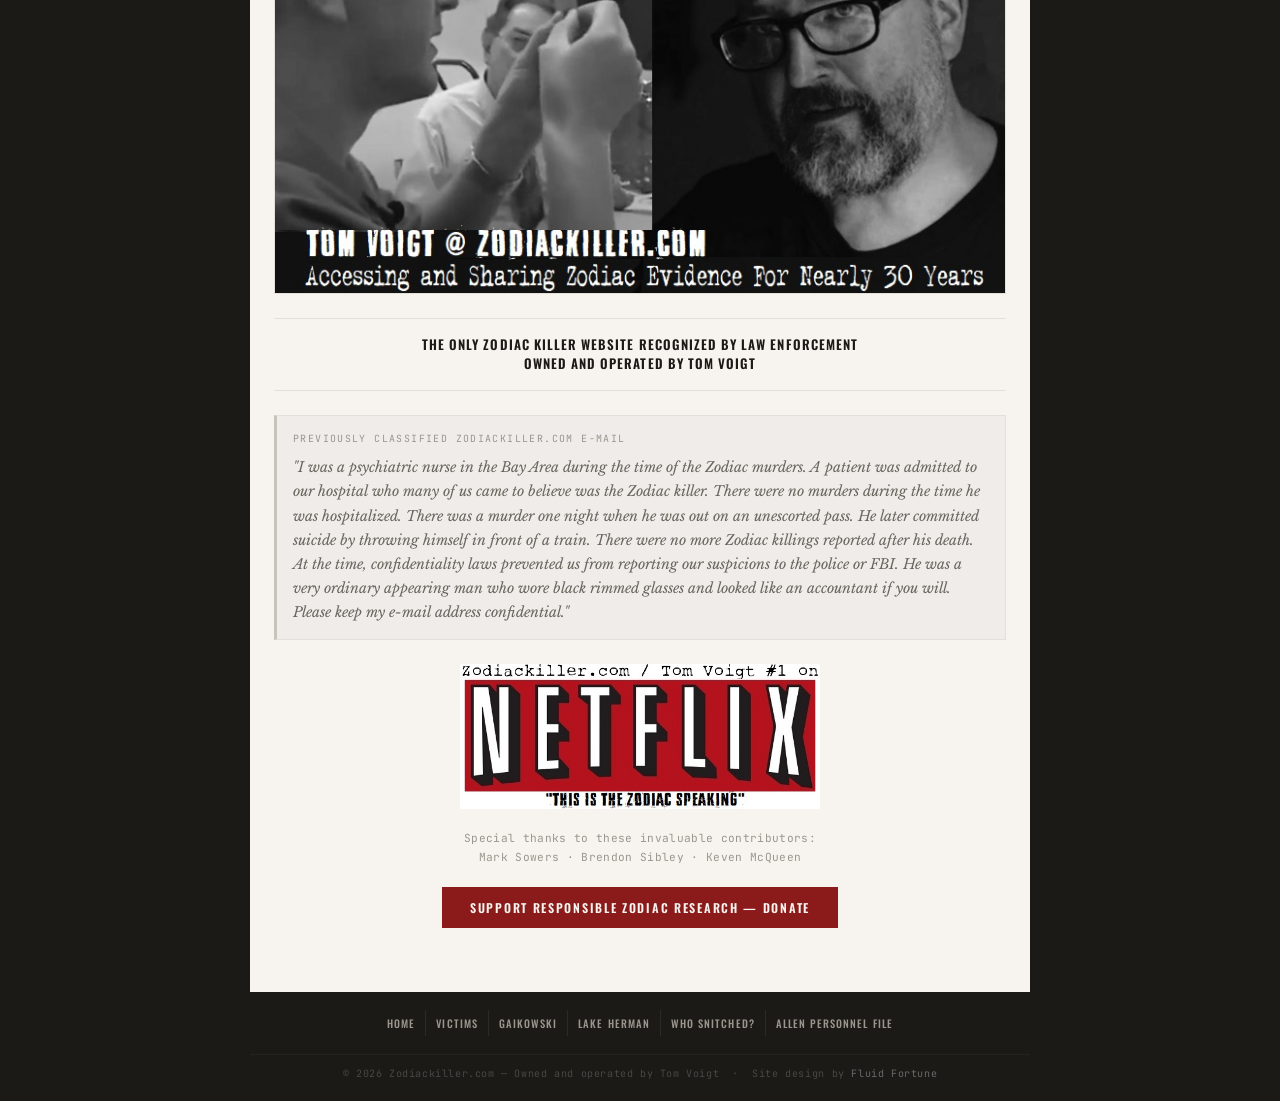
==== commit 4fa3cf44: "Fixes" ====
--- a/index.html
+++ b/index.html
@@ -12,9 +12,12 @@
 
   <header class="site-header">
     <div class="header-inner">
-      <div class="site-title-block"><a href="index.html" class="site-title">ZODIACKILLER<span class="dot">.</span>COM</a><div class="site-tagline">The ONLY Zodiac website recognized by law enforcement <a href="index.html" class="site-title">ZODIACKILLER<span class="dot">.</span>COM</a>nbsp;·<a href="index.html" class="site-title">ZODIACKILLER<span class="dot">.</span>COM</a>nbsp; <span>Since 1998</span></div></div>
+      <div class="site-title-block">
+        <a href="index.html" class="site-title">ZODIACKILLER<span class="dot">.</span>COM</a>
+        <div class="site-tagline">The ONLY Zodiac website recognized by law enforcement &nbsp;&middot;&nbsp; <span>Since 1998</span></div>
+      </div>
       <div class="tip-line"><strong>TIP LINE</strong> (415) 267-1828</div>
-      <button class="nav-toggle" onclick="document.querySelector('.site-nav').classList.toggle('open')">☰ Menu</button>
+      <button class="nav-toggle" onclick="document.querySelector('.site-nav').classList.toggle('open')">&#9776; Menu</button>
     </div>
   </header>
 
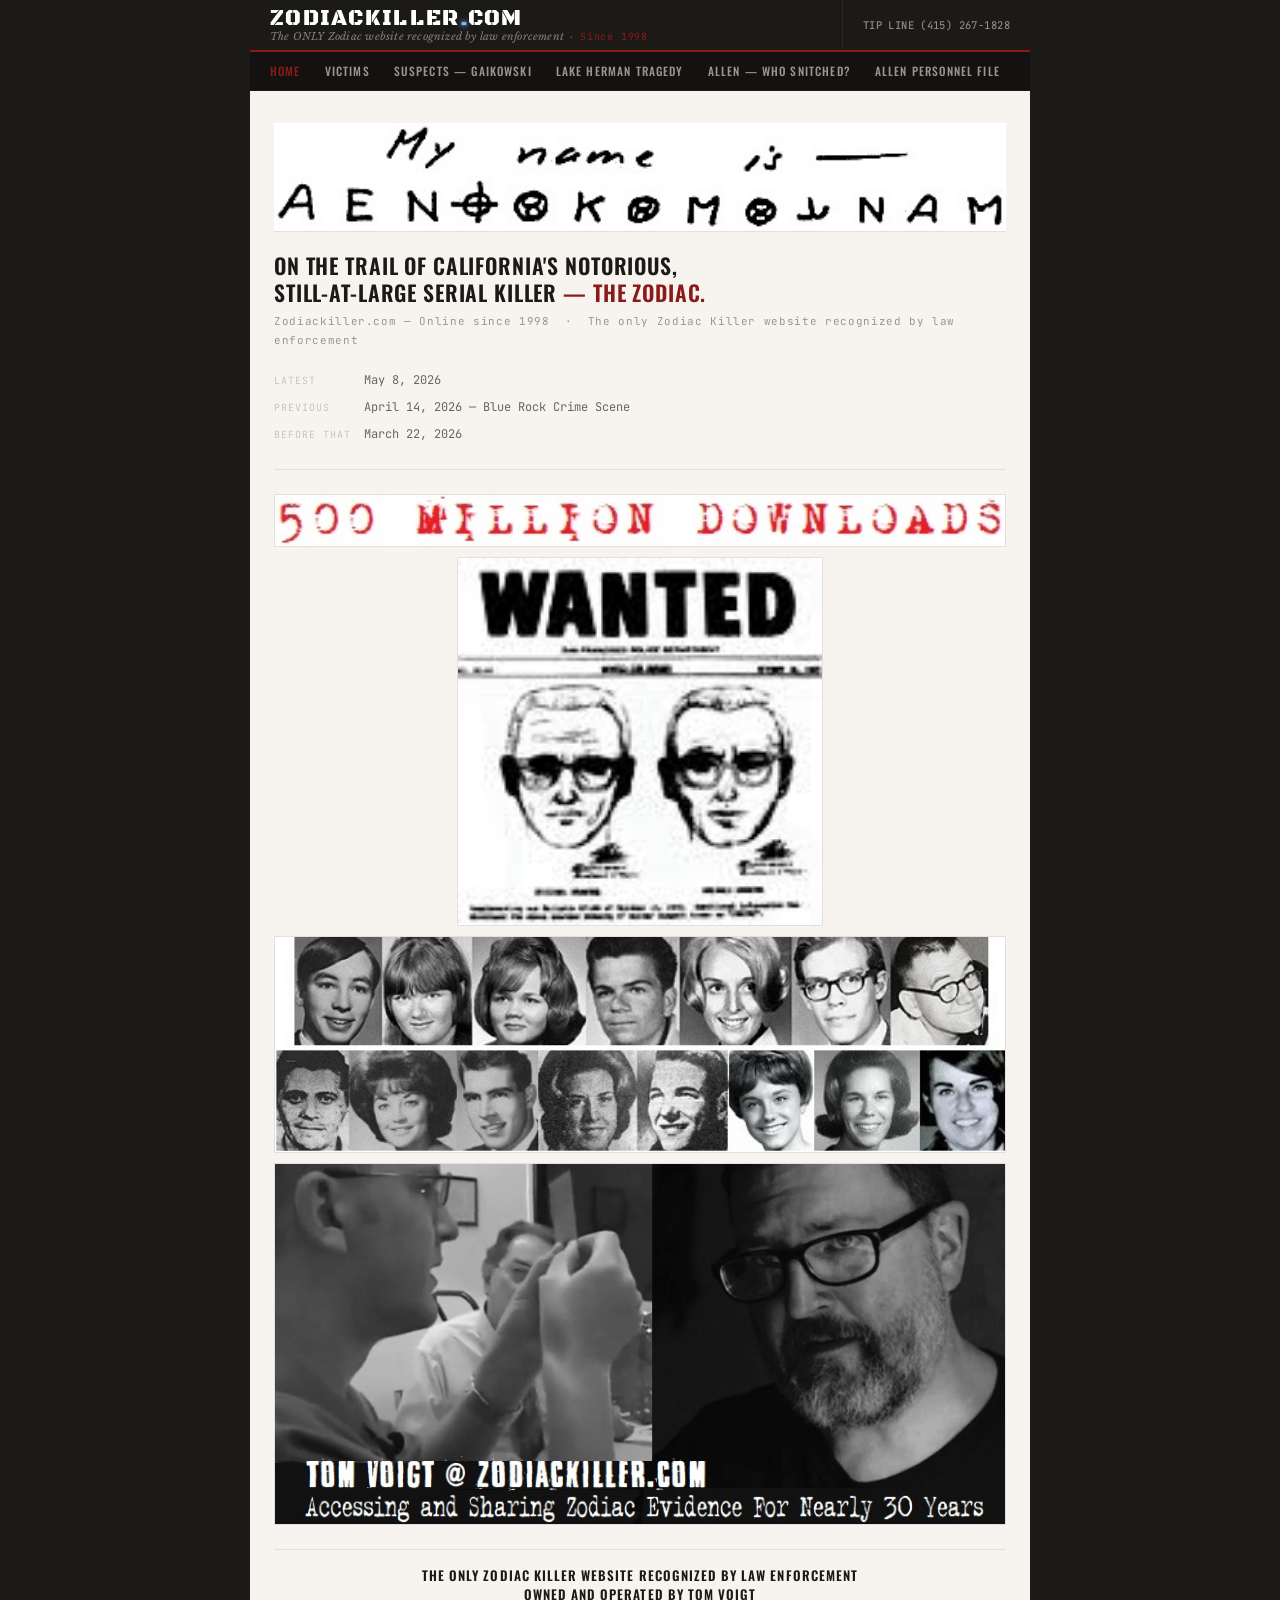
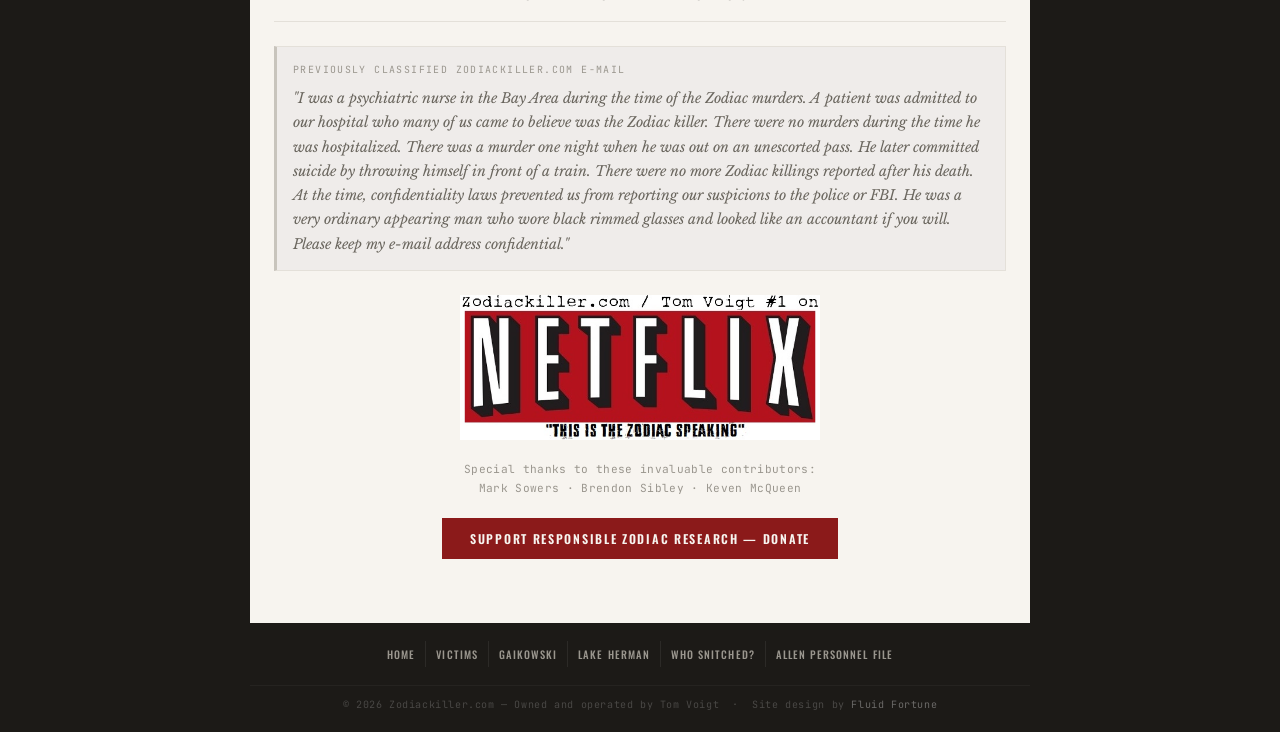
==== commit e2336706: "Add files via upload" ====
--- a/index.html
+++ b/index.html
@@ -56,7 +56,7 @@
 
     <div class="home-images">
       <img src="wp-content/uploads/2025/10/500md.jpg" alt="">
-      <img src="wp-content/uploads/2025/06/lc.jpg" alt="">
+      <img src="wp-content/uploads/2025/06/lc.jpg" alt="" style="max-width:50%; margin:0 auto;">
       <img src="wp-content/uploads/2026/01/finallyalldone2.jpg" alt="">
       <img src="wp-content/uploads/2025/09/30t.jpg" alt="">
     </div>
